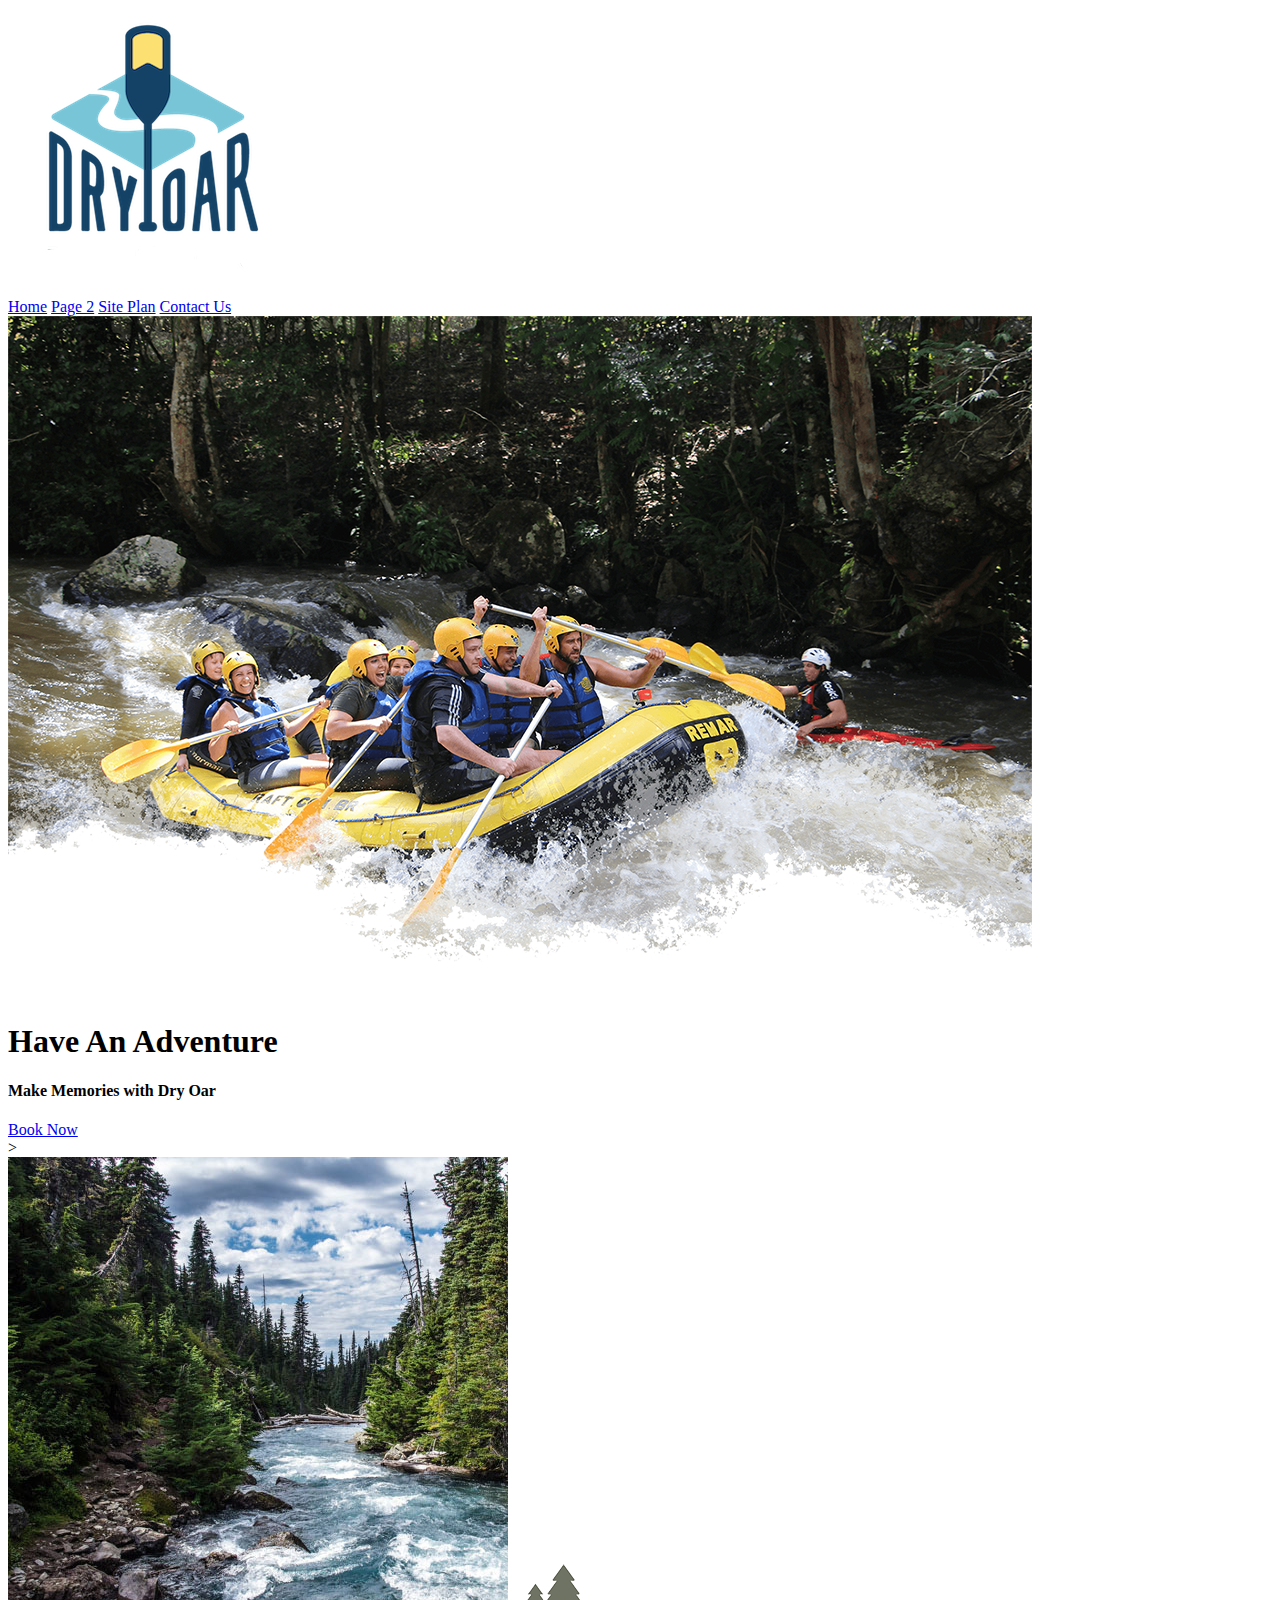
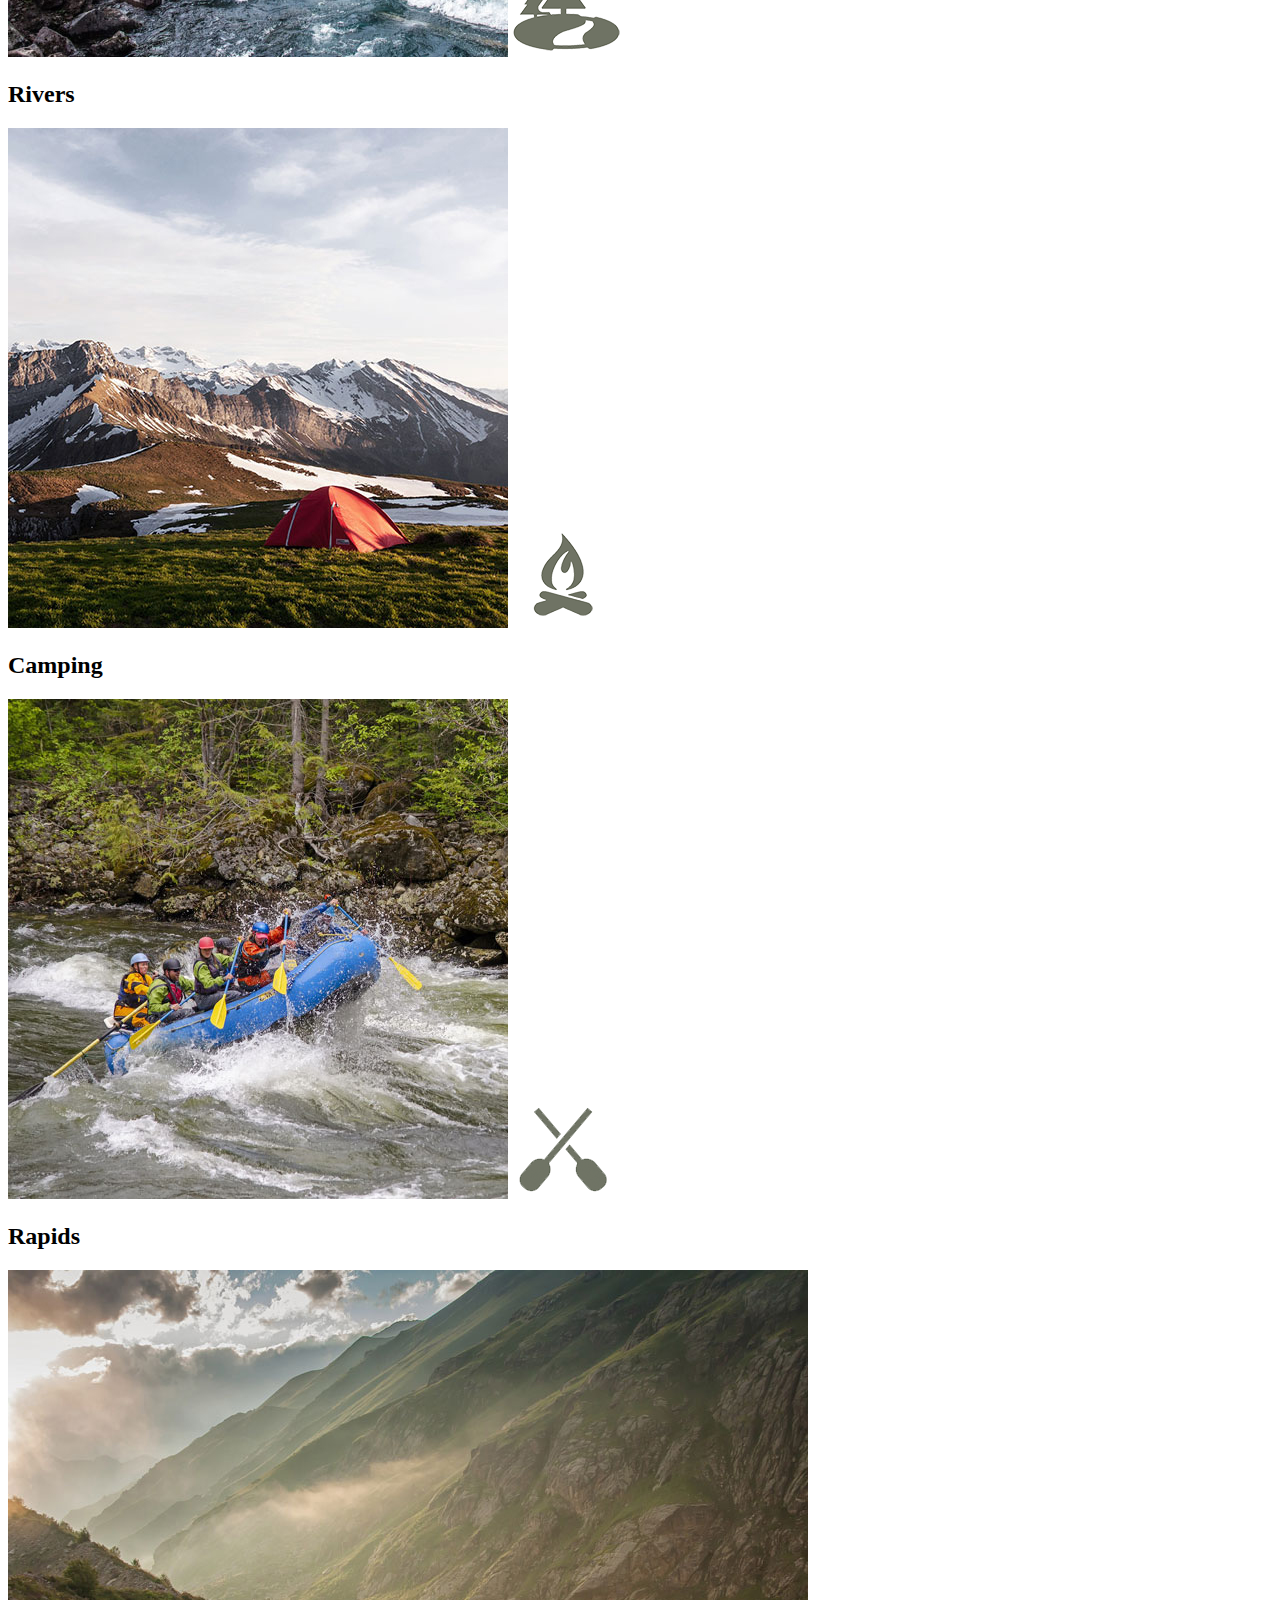
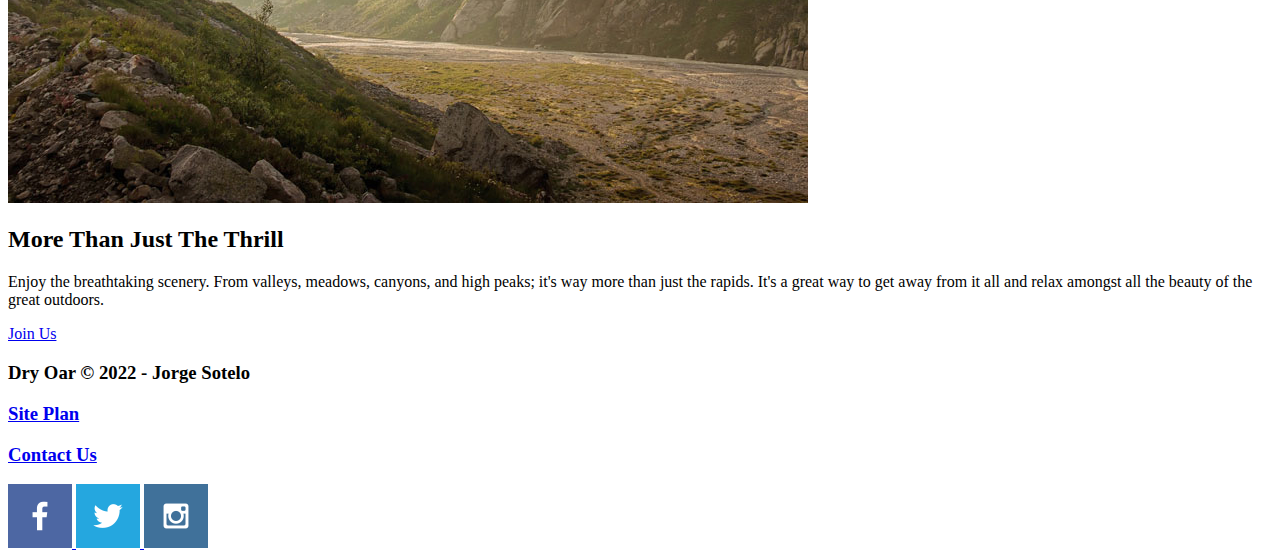
==== wwr/index.html @ b4fc8f80 "correction1" ====
<!DOCTYPE html>
<html lang="en">
<head>
  <meta charset="UTF-8">
  <meta http-equiv="X-UA-Compatible" content="IE=edge">
  <meta name="viewport" content="width=device-width, initial-scale=1.0">
  <title>"Whitewater Rafting Vacations | Dry Oar Boating | Home"</title>
</head>
<body>
<header>
    <a id="logo_link" href="index.html">
        <img class="logo" src="images/logo.png" alt="Dry Oar Logo">
    </a>
    <nav>
        <a href="index.html">Home</a>
        <a href="#">Page 2</a>
        <a href="site-plan-rafting.html">Site Plan</a>
        <a href="contactus.html">Contact Us</a>
    </nav>
</header>
<div id="hero">
    <div id="hero-box">
        <img id="hero-img" src="images/hero.png" alt="People enjoying white water rafting">
    </div>
    <section id="hero-msg">
        <h1 class="home-title">Have An Adventure</h1>
        <h4>Make Memories with Dry Oar </h4>
        <div class="button-box">
            <a class='book' href="rates.html">Book Now</a>
        </div>
    </section>>
</div>
<main class="home-grid">
    <section class="rivers-card">
      <img class="card-img" src="images/rivers.jpg" alt="river in forest">
      <img class="icon" src="images/river_icon.png" alt="river icon">
      <h2>Rivers</h2>
    </section>
    <section class="camping-card">
        <img class="card-img" src="images/camping.jpg" alt="tent in mountains">
        <img class="icon" src="images/fire_icon.png" alt="fire icon">
        <h2>Camping</h2>
    </section>
    <section class="rapids-card">
        <img class="card-img" src="images/rapids.jpg" alt="rafting boat">
        <img class="icon" src="images/oars.png" alt="oars icon">
        <h2>Rapids</h2>
    </section>
    <img class="mountains" src="images/mountains.jpg" alt="Misty mountains">
    <section class="msg">
        <h2>More Than Just The Thrill</h2>
        <p>Enjoy the breathtaking scenery. From valleys, meadows, canyons, and high peaks; it's way more than just the rapids. It's a great way to get away from it all and relax amongst all the beauty of the great outdoors. </p>
        <a class='join' href="rivers.html">Join Us</a>
    </section>

</main>
<footer>
  <h3>Dry Oar &copy; 2022 - Jorge Sotelo</h3>
  <h3><a href="site-plan-rafting.html">Site Plan</a></h3>
  <h3><a href="contactus.html">Contact Us</a></h3>
  <div class="social">
      <a href="https://facebook.com">
          <img src="images/facebook.png" alt="fb icon">
      </a>
      <a href="https://twitter.com">
          <img src="images/twitter.png" alt="twitter icon">
      </a>
      <a href="https://instagram.com">
          <img src="images/instagram.png" alt="instagram icon">
      </a>
  </div>
</footer>
</body>
</html>
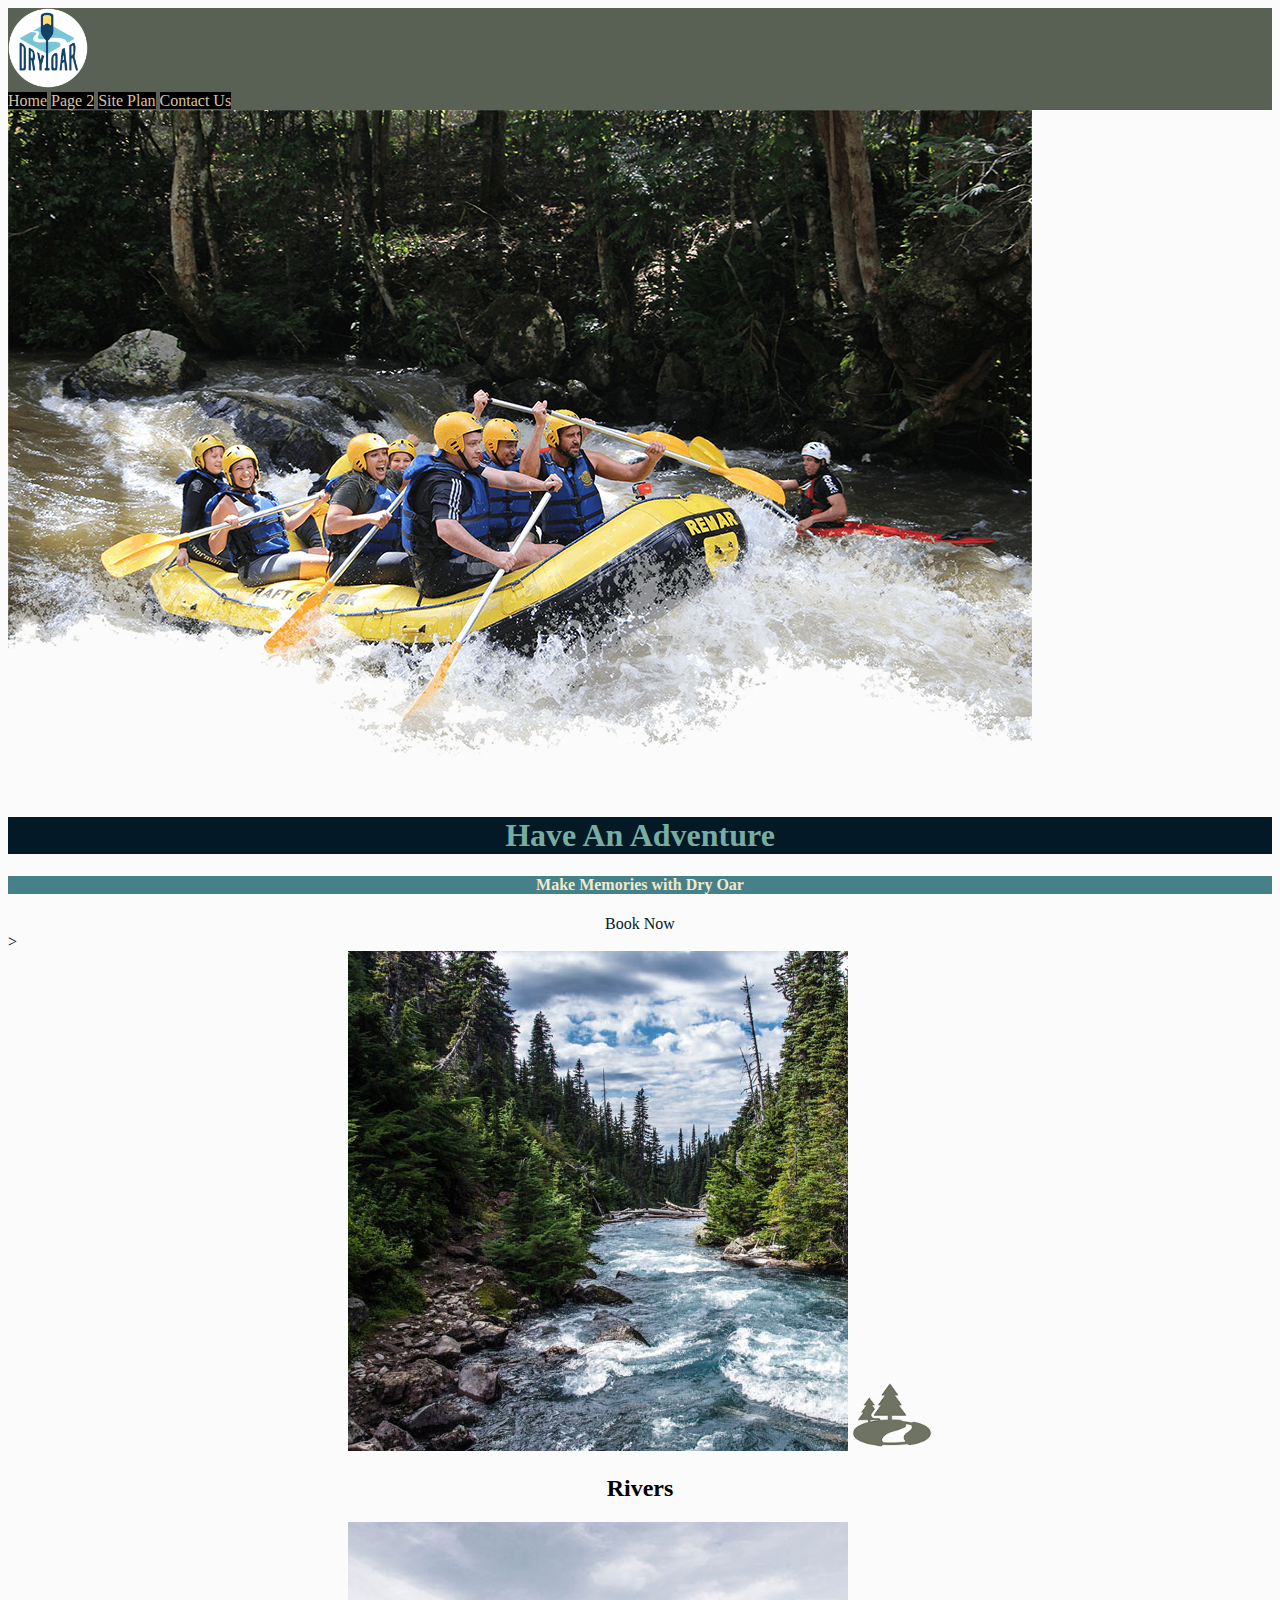
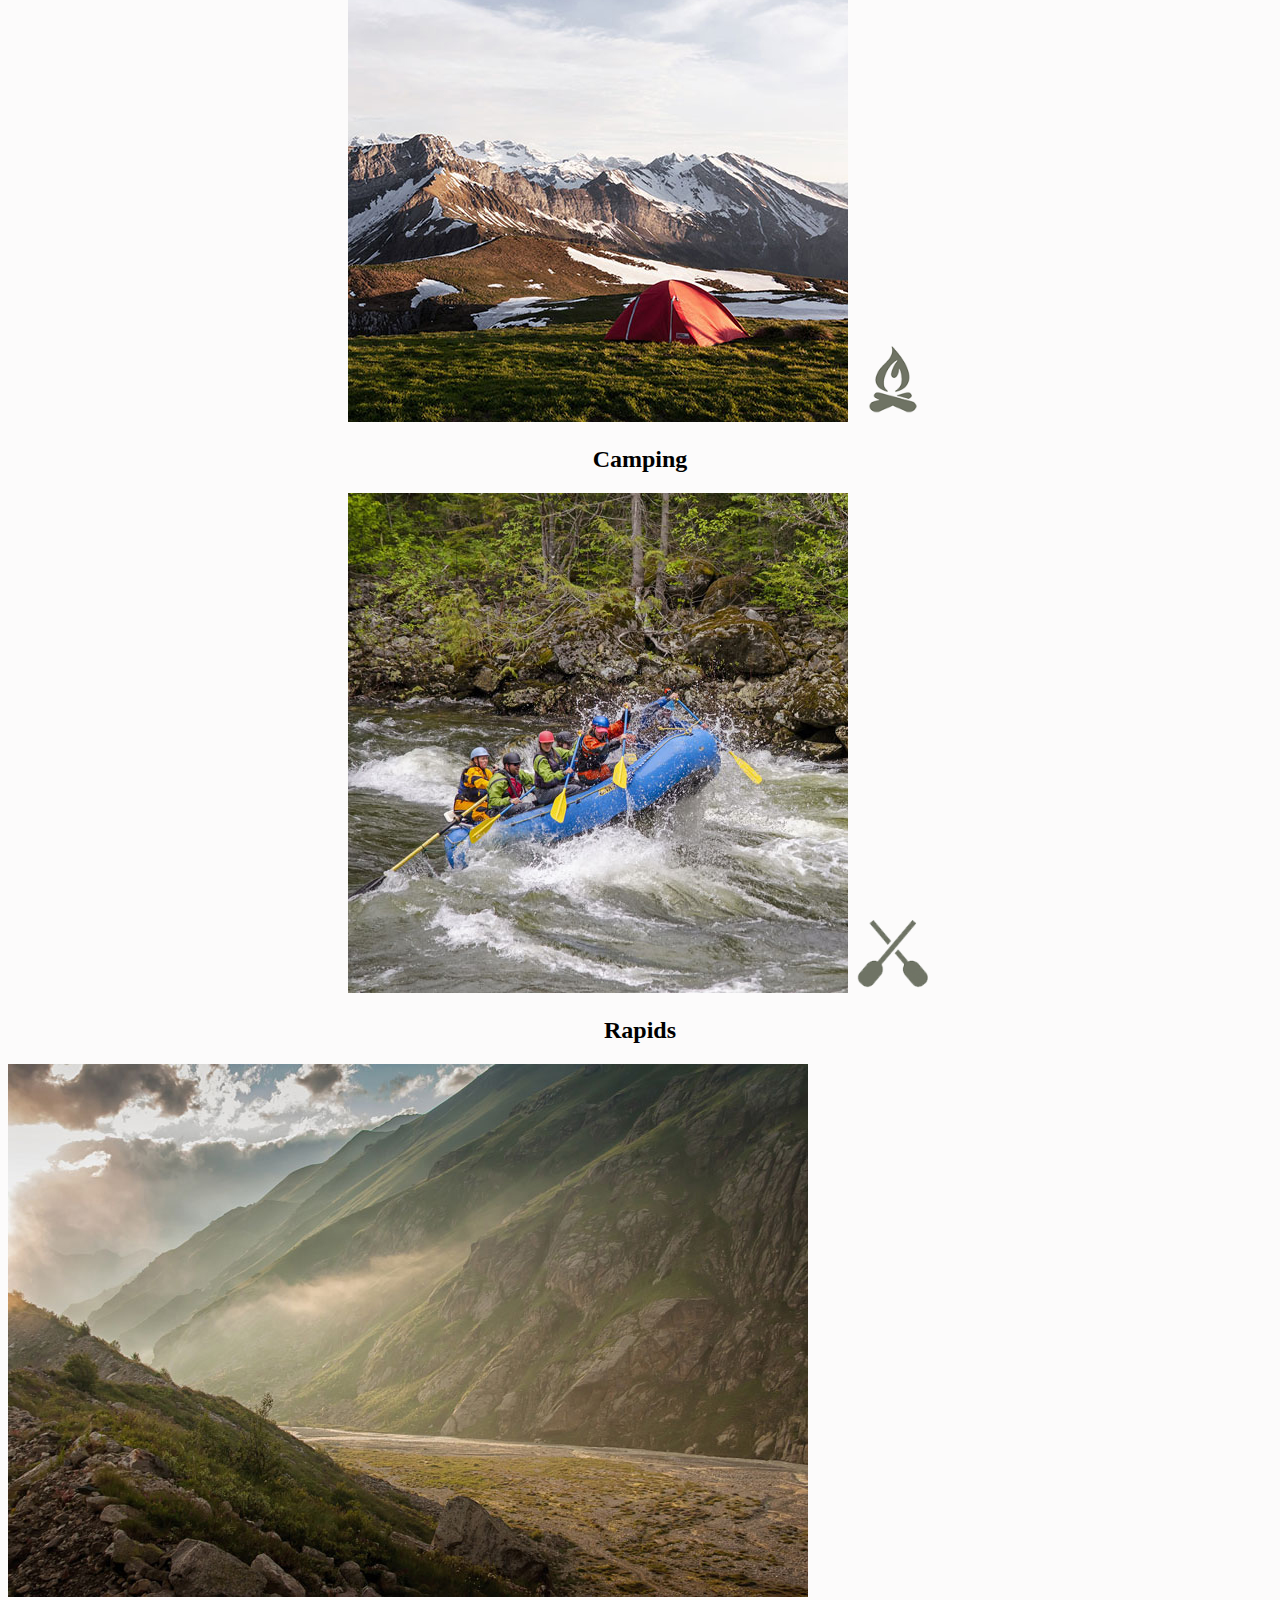
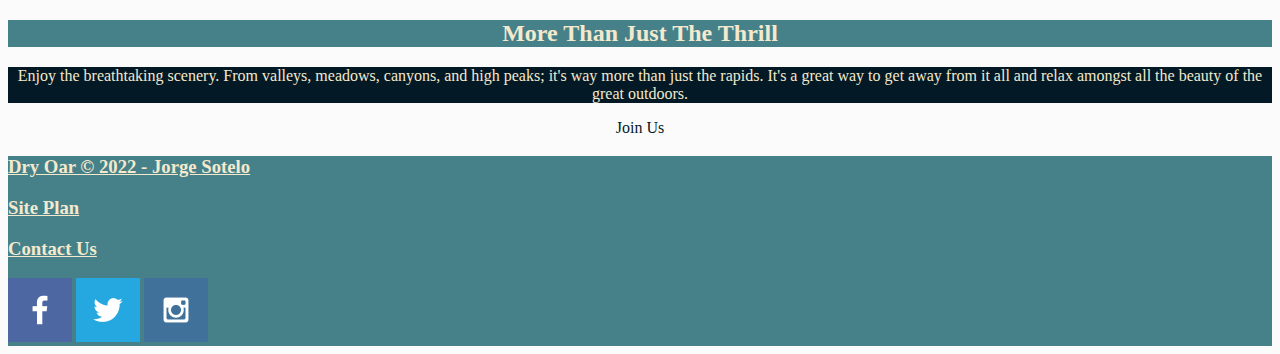
==== commit 27d5325e: "ct" ====
--- a/wwr/index.html
+++ b/wwr/index.html
@@ -4,9 +4,11 @@
   <meta charset="UTF-8">
   <meta http-equiv="X-UA-Compatible" content="IE=edge">
   <meta name="viewport" content="width=device-width, initial-scale=1.0">
+  <link rel="stylesheet" href="styles/style.css">
   <title>"Whitewater Rafting Vacations | Dry Oar Boating | Home"</title>
 </head>
 <body>
+    <div id="content">
 <header>
     <a id="logo_link" href="index.html">
         <img class="logo" src="images/logo.png" alt="Dry Oar Logo">
@@ -59,16 +61,17 @@
   <h3><a href="site-plan-rafting.html">Site Plan</a></h3>
   <h3><a href="contactus.html">Contact Us</a></h3>
   <div class="social">
-      <a href="https://facebook.com">
+      <a href="https://facebook.com" target="_blank">
           <img src="images/facebook.png" alt="fb icon">
       </a>
-      <a href="https://twitter.com">
+      <a href="https://twitter.com" target="_blank">
           <img src="images/twitter.png" alt="twitter icon">
       </a>
-      <a href="https://instagram.com">
+      <a href="https://instagram.com" target="_blank">
           <img src="images/instagram.png" alt="instagram icon">
       </a>
   </div>
 </footer>
+  </div>
 </body>
 </html>--- a/wwr/styles/style.css
+++ b/wwr/styles/style.css
@@ -0,0 +1,90 @@
+
+#content {
+    max-width: 1600px;
+    margin: 0 auto;
+}
+
+nav a {
+    text-align: center;
+    background-color: black;
+    color: #d9c2a3;
+    text-decoration: none;
+  }
+#hero-msg h1, #hero-msg h4 {
+    text-align: center;
+    width: 100%;
+  }
+.button-box {
+    text-align: center;
+  }
+main section {
+    text-align: center;
+  }
+
+#background {
+    height: 725px;
+}
+    
+body {
+    background-color: #fcfbfb; 
+}
+header {
+    background-color:rgba(20,30,13, .7);
+}
+nav a:hover {
+    background-color: #181455;
+    color: #e6ae65;
+}
+.book, .join {
+    background-color:#fcfbfb; 
+    color:#031926;
+    text-decoration: none;
+}
+.book:hover, .join:hover {
+    background-color: #031926; 
+    color: #F4E9CD;
+}
+#background {
+    background-color: #fcfbfb; 
+}
+.msg h2 {
+    background-color: #468189; 
+    color: #F4E9CD;
+}
+footer {
+    background-color: #468189; 
+    color: #f4e9cd;
+}
+footer h3 {
+    background-color: #468189; 
+    color: #f4e9cd;
+    text-decoration: underline;
+}
+footer a {
+    background-color: #468189; 
+    color: #f4e9cd;
+    text-decoration: none;
+}
+footer a:hover{
+    background-color: #031926; 
+    color: #f4e9cd;
+    text-decoration: underline;
+}
+.home-title {
+    background-color: #031926;
+    color: #77aca2;
+}
+h4 {
+    background-color: #468189;
+    color: #F4E9CD;
+}
+.msg p {
+    background-color: #031926;
+    color: #f4e9cd;
+}
+.logo {
+    width: 80px;
+}
+.icon {
+    width: 80px;
+}